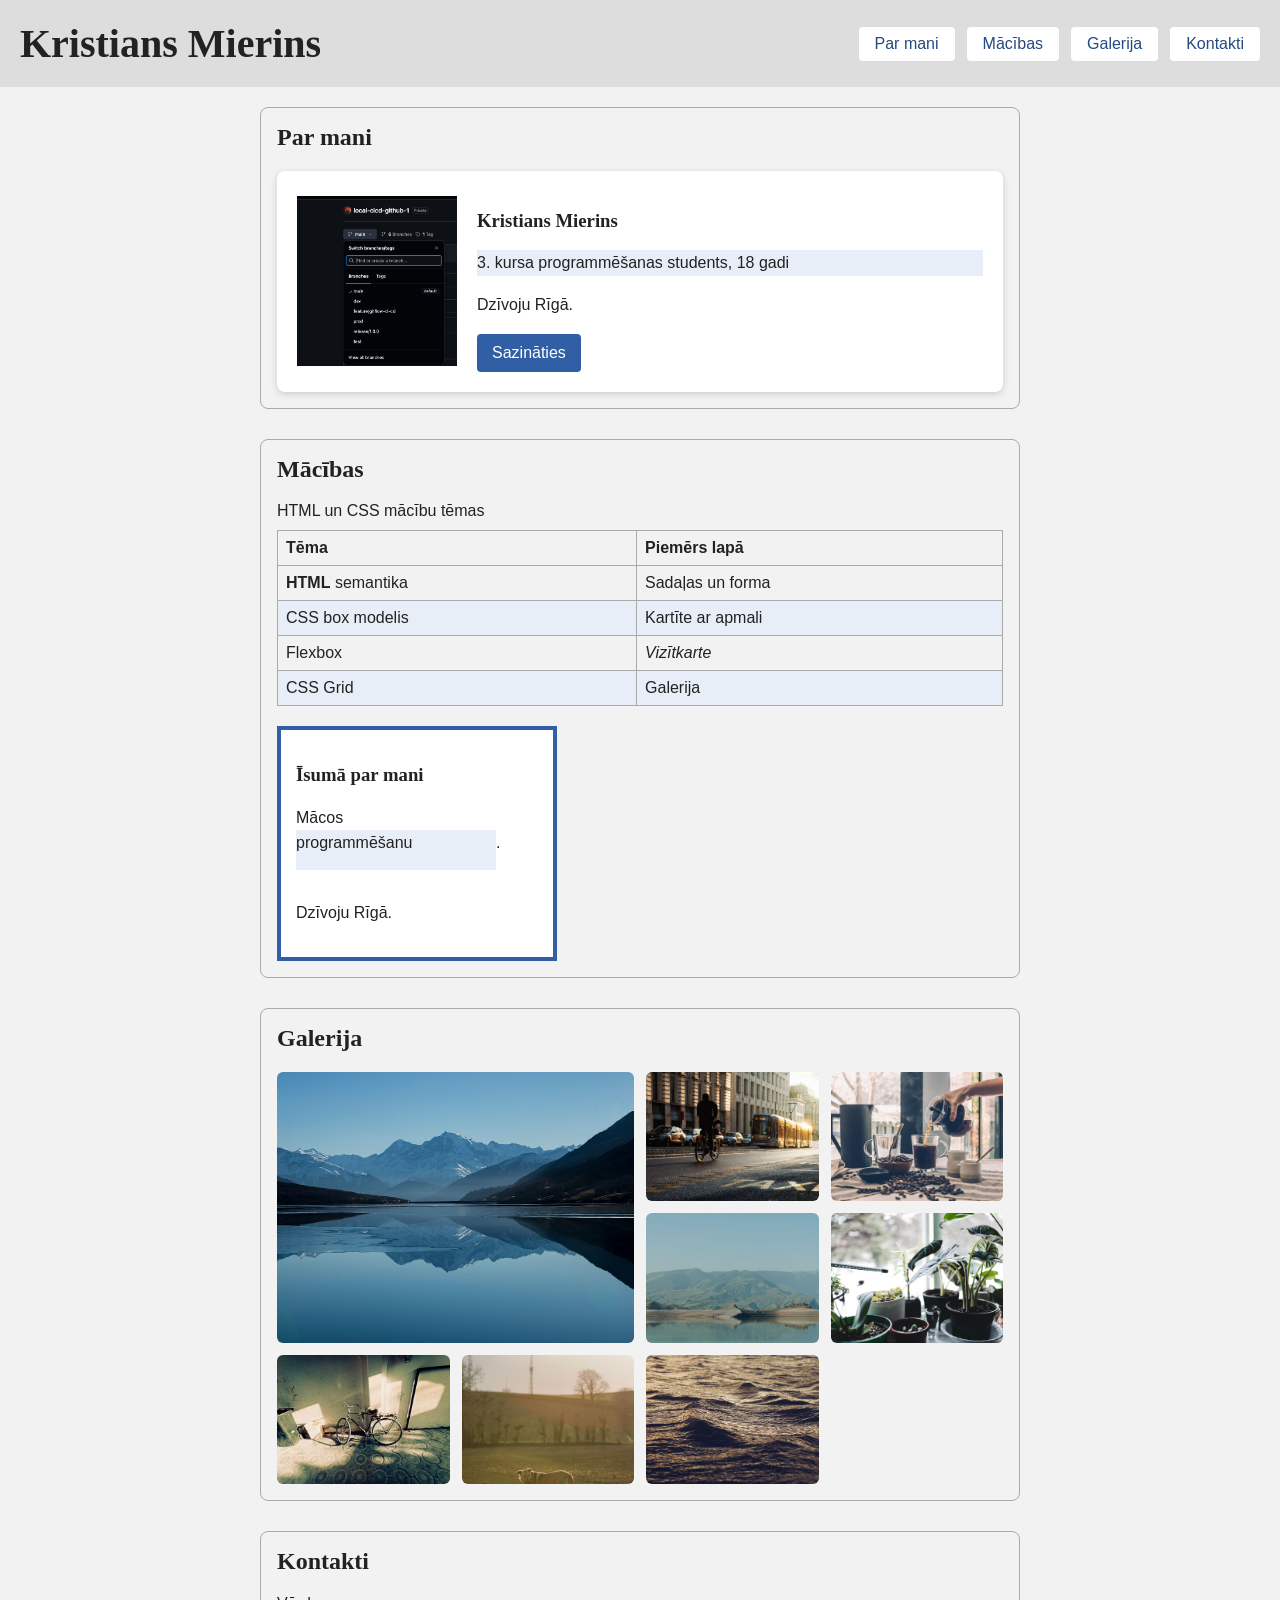
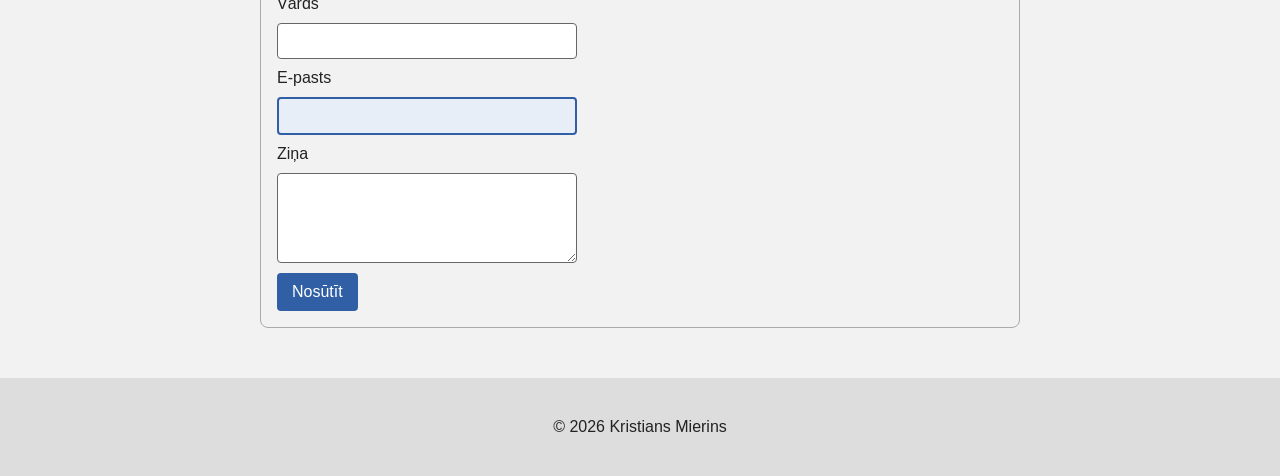
==== index.html @ ecc615dc "ver 1 n10" ====
<!DOCTYPE html>
<html lang="lv">
<head>
    <meta charset="UTF-8">
    <!-- в мобильном режиме при ширине 390px без viewport innerWidth = 980,
         с viewport = 390, без него страница выглядит как уменьшенная версия для компьютера -->
    <meta name="viewport" content="width=device-width, initial-scale=1">
    <title>Mana profila lapa</title>
    <link rel="stylesheet" href="style.css">
</head>
<body>
    <header>
        <h1 id="galvenais-virsraksts" class="virsraksts">Kristians Mierins</h1>
        <nav aria-label="Galvenā navigācija">
            <ul>
                <li><a href="#par-mani">Par mani</a></li>
                <li><a href="#macibas">Mācības</a></li>
                <li><a href="#galerija">Galerija</a></li>
                <li><a href="#kontakti">Kontakti</a></li>
            </ul>
        </nav>
    </header>

    <main>
        <section id="par-mani">
            <h2>Par mani</h2>
            <article class="vizitkarte">
                <img src="foto.jpg" alt="GitHub repozitorija zaru izvēlnes ekrānuzņēmums">
                <div>
                    <h3>Kristians Mierins</h3>
                    <p class="izcelts">3. kursa programmēšanas students, 18 gadi</p>
                    <p>Dzīvoju Rīgā.</p>
                    <a class="poga" href="#kontakti">Sazināties</a>
                </div>
            </article>
        </section>

        <section id="macibas">
            <h2>Mācības</h2>
            <!-- таблица с заголовками и как минимум тремя строками данных -->
            <table>
                <caption>HTML un CSS mācību tēmas</caption>
                <thead>
                    <tr><th scope="col">Tēma</th><th scope="col">Piemērs lapā</th></tr>
                </thead>
                <tbody>
                    <tr><td><strong>HTML</strong> semantika</td><td>Sadaļas un forma</td></tr>
                    <tr><td>CSS box modelis</td><td>Kartīte ar apmali</td></tr>
                    <tr><td><span>Flexbox</span></td><td><em>Vizītkarte</em></td></tr>
                    <tr><td>CSS Grid</td><td>Galerija</td></tr>
                </tbody>
            </table>

            <!-- отдельная карточка шириной 280px для расчёта box model,
                 а в визитке на большом экране фото и текст остаются рядом -->
            <article class="kartite">
                <h3>Īsumā par mani</h3>
                <p class="atstarpe-pirma">Mācos <span class="izcelts">programmēšanu</span>.</p>
                <p class="atstarpe-otra">Dzīvoju Rīgā.</p>
            </article>
        </section>

        <section id="galerija">
            <h2>Galerija</h2>
            <div class="galerija">
                <img class="liela" src="galerija/1.jpg" alt="Kalni un mežs atspoguļojas mierīgā ezerā">
                <img src="galerija/2.jpg" alt="Velosipēdists un tramvajs saulainā pilsētas ielā">
                <img src="galerija/3.jpg" alt="Kafija tiek lieta stikla traukā uz galda ar kafijas pupiņām">
                <img src="galerija/4.jpg" alt="Kalni un kluss ezers zem zilām debesīm">
                <img src="galerija/5.jpg" alt="Telpaugi podos uz saules apspīdētas palodzes">
                <img src="galerija/6.jpg" alt="Velosipēds atbalstīts pret saulainu, fakturētu sienu">
                <img src="galerija/7.jpg" alt="Suns stāv zāles laukā siltā vakara saulē">
                <img src="galerija/8.jpg" alt="Saulrieta zeltainā gaisma atspīd jūras viļņos">
            </div>
        </section>

        <section id="kontakti">
            <h2>Kontakti</h2>
            <!-- здесь нужно только расположить поля формы, отправка не требуется -->
            <form>
                <label for="vards">Vārds</label>
                <input type="text" id="vards" name="vards" required>

                <label for="epasts">E-pasts</label>
                <input type="email" id="epasts" name="epasts" required>

                <label for="zina">Ziņa</label>
                <textarea id="zina" name="zina" rows="4" required></textarea>

                <button type="button">Nosūtīt</button>
            </form>
        </section>
    </main>

    <footer>
        <p>© 2026 Kristians Mierins</p>
    </footer>
</body>
</html>
---- style.css ----
/* все стили находятся в отдельном файле */
* {
    box-sizing: border-box;
}

/* шрифт и цвет наследуются от body, если у элемента нет своих правил
   цвета записаны через HEX, rgb() и название white */
body {
    margin: 0;
    font-family: Arial, Helvetica, sans-serif;
    background-color: #f2f2f2;
    color: #222;
}

/* у заголовков другой шрифт, в конце списка стоит общая группа serif */
h1, h2, h3 {
    font-family: Georgia, "Times New Roman", serif;
}

/* цвет h1 задан через тег, класс и id
   побеждает #galvenais-virsraksts, потому что id имеет больший приоритет
   специфичность id 1,0,0, класса 0,1,0, тега 0,0,1 */
h1 {
    margin: 0;
    color: #664421;
}

.virsraksts {
    color: #315fa5;
}

#galvenais-virsraksts {
    color: #222;
    font-size: 2.5rem;
}

/* у обоих правил h2 одинаковый приоритет
   применяется второе, потому что оно написано ниже, цвет будет #222 */
h2 {
    color: #315fa5;
}

h2 {
    color: #222;
    font-size: 1.5rem;
    margin-top: 0;
}

/* вариант с !important оставлен выключенным
h1 { color: #664421 !important; }
   с !important это правило перебивает обычное правило с id
   если часто так делать, потом сложно разобраться, откуда берется стиль */
p {
    line-height: 1.6;
}

/* один класс используется у абзаца в визитке и у span в маленькой карточке */
.izcelts {
    background-color: #e8eef7;
}

/* имя слева, меню справа, по вертикали они стоят по центру
   если места мало, flex-wrap переносит меню на следующую строку */
header {
    display: flex;
    justify-content: space-between;
    align-items: center;
    flex-wrap: wrap;
    gap: 20px;
    padding: 20px;
    background-color: rgb(221, 221, 221);
}

/* старый вариант из N5, теперь вместо него работает flex
nav li {
    display: inline-block;
    margin-right: 12px;
}
   у inline-block пробелы и переносы строк между li давали лишние промежутки
   во flex эти пробелы не влияют на расстояние, теперь его задает gap */
nav ul {
    display: flex;
    gap: 12px;
    flex-wrap: wrap;
    list-style: none;
    padding: 0;
    margin: 0;
    justify-content: flex-start;
}

/* правило действует только на ссылки внутри nav
   у inline-block вертикальный padding учитывается в высоте строки
   у обычного inline он может залезать на соседние строки */
nav a {
    display: inline-block;
    padding: 8px 16px;
    border-radius: 4px;
    background-color: white;
    color: #244a80;
    text-decoration: none;
}

nav a:hover {
    background-color: #315fa5;
    color: white;
}

/* для сравнения вариантов можно временно задать меню ширину 500px
nav ul { width: 500px; }
   flex-start ставит ссылки в начало строки
   center собирает их по центру
   space-between оставляет свободное место между ссылками
   space-around оставляет место вокруг каждой ссылки, у краев его вдвое меньше
   без свободного места разница между этими вариантами не видна */
main {
    max-width: 800px;
    margin: 0 auto;
    padding: 20px;
}

/* у секций есть рамка, скругление и отступы внутри и снаружи */
section {
    margin-bottom: 30px;
    padding: 16px;
    border: 1px solid #aaa;
    border-radius: 8px;
}

/* с content-box ширина была бы 280 + 15 + 15 + 4 + 4 = 318px без margin
   с border-box общая ширина 280px, на содержимое остается 280 - 30 - 8 = 242px
   для этого примера отдельная карточка, чтобы не сужать flex-визитку */
.kartite {
    width: 280px;
    padding: 15px;
    border: 4px solid #315fa5;
    box-sizing: border-box;
    margin-top: 20px;
    background-color: white;
}

/* вертикальные margin соседних блочных абзацев схлопываются
   между ними получается 30px, а не 20 + 30 = 50px
   это работает здесь, потому что родитель не flex и не grid */
.atstarpe-pirma {
    margin-bottom: 20px;
}

.atstarpe-otra {
    margin-top: 30px;
}

/* block на этой странице: main, section, h2
   inline на этой странице: span в таблице, strong, em
   у обычного inline span ширина и высота не работают
   после inline-block он занимает 200 на 40px и остается в строке */
span.izcelts {
    display: inline-block;
    width: 200px;
    height: 40px;
}

/* у inline картинки auto по бокам не центрирует ее, потому что она часть строки
   у block картинки с заданной шириной свободное место делится между боковыми margin */
img {
    display: block;
    margin: 0 auto;
    max-width: 100%;
}

/* оба абзаца снова видны, правила для проверки оставлены в комментарии
.atstarpe-pirma { display: none; }
.atstarpe-otra { visibility: hidden; }
   display:none убирает элемент вместе с его местом
   visibility:hidden прячет элемент, но место под него остается */

/* display      | новая строка | работают width и height | ширина без width
   block        | да           | да                      | доступная ширина родителя
   inline       | нет          | нет                     | по тексту, может разбиться на строки
   inline-block | нет          | да                      | по содержимому в пределах свободного места
   h2 по умолчанию block, поэтому фон занимает всю доступную ширину
   с inline-block фон был бы только по ширине самого заголовка */

/* картинка и текст стоят рядом, на узком экране переносятся
   при row justify-content работает по горизонтали, align-items по вертикали
   flex-start выравнивает верхние края
   stretch растягивает элементы с автоматической высотой и может исказить картинку
   здесь оставлен center */
.vizitkarte {
    display: flex;
    gap: 20px;
    padding: 20px;
    border-radius: 8px;
    box-shadow: 0 2px 6px #ccc;
    background-color: white;
    align-items: center;
    flex-wrap: wrap;
}

.vizitkarte img {
    width: 160px;
    height: auto;
}

/* первое 1 разрешает текстовому блоку расти, второе 1 разрешает сжиматься
   220px это его начальная ширина
   если картинка 160px, gap 20px и текст 220px не помещаются, текст переносится
   при ширине 390px он стоит под картинкой даже без @media */
.vizitkarte div {
    flex: 1 1 220px;
    min-width: 0;
}

.poga, button {
    display: inline-block;
    padding: 10px 15px;
    background-color: #315fa5;
    color: white;
    border: none;
    border-radius: 4px;
    text-decoration: none;
    font: inherit;
}

/* старые правила формы из N5, теперь форма работает через flex
form label { display: block; margin-top: 10px; }
form input, form textarea { display: block; width: 100%; }
form button { display: block; margin-top: 10px; }
   column ставит поля друг под другом
   stretch растягивает их до одной ширины даже без width
   align-self у кнопки не дает ей растянуться вместе с полями */
form {
    display: flex;
    flex-direction: column;
    gap: 10px;
    max-width: 300px;
}

input, textarea {
    min-width: 0;
    padding: 8px;
    border: 1px solid #666;
    border-radius: 4px;
    font: inherit;
    color: inherit;
    background-color: white;
}

textarea {
    resize: vertical;
}

/* поле почты отличается от имени через атрибут type, отдельный класс не нужен */
input[type="email"] {
    border: 2px solid #315fa5;
    background-color: #e8eef7;
}

/* outline показывает выбранное поле, когда переходишь по форме клавишей Tab */
input:focus, textarea:focus, button:focus-visible, a:focus-visible {
    outline: 3px solid #244a80;
    outline-offset: 3px;
}

form button {
    align-self: flex-start;
}

/* у row главная ось горизонтальная, поперечная вертикальная
   у column главная ось вертикальная, поперечная горизонтальная
   justify-content работает по главной оси, align-items по поперечной
   row-reverse меняет направление внутри строки, но не порядок самих строк
   order:1 у картинки поставил бы ее после текста и при переносе
   без flex:1 1 220px начальная ширина текста зависит от содержимого 
   поэтому длинный текст может перейти под картинку даже на большом экране */
table {
    width: 100%;
    border-collapse: collapse;
}

caption {
    text-align: left;
    margin-bottom: 10px;
}

th, td {
    border: 1px solid #aaa;
    padding: 8px;
    text-align: left;
}

tbody tr:nth-child(even) {
    background-color: #e8eef7;
}

/* сначала колонки задавались через grid-template-columns:repeat(4,1fr)
   строки появляются сами, когда элементы не помещаются в предыдущие
   с 200px 200px 200px 200px получается 836px вместе с gap
   поэтому на экране 390px появляется горизонтальная прокрутка
   с 2fr 1fr 1fr 1fr первая колонка получает 2/5 свободного места
   fr делит свободное место после вычета gap, поэтому колонки с 1fr могут сжиматься
   в minmax 150px это минимальная ширина, 1fr делит оставшееся место
   при ширине 1280px получается 4 колонки, при 600px 3, при 390px 2
   если оставить две картинки, auto-fill сохраняет пустые колонки
   auto-fit убирает пустые колонки и расширяет оставшиеся
   для этого сравнения у большой картинки надо временно убрать span */
.galerija {
    display: grid;
    grid-template-columns: repeat(auto-fit, minmax(150px, 1fr));
    gap: 12px;
}

/* aspect-ratio задает форму 4:3
   без cover вертикальная картинка растягивается под эту форму
   с cover пропорции сохраняются, но часть картинки обрезается
   у вертикальной картинки в основном обрезаются верх и низ */
.galerija img {
    width: 100%;
    aspect-ratio: 4 / 3;
    border-radius: 6px;
    object-fit: cover;
}

/* старое правило для большой картинки, теперь оно ниже внутри min-width:600px
.galerija .liela {
    grid-column: 1 / 3;
    grid-row: 1 / 3;
    height: 100%;
}
   первая картинка занимает две колонки и две строки
   остальные картинки заполняют свободные ячейки по порядку
   во flex так объединить ячейки не получится
   для меню, визитки и формы подходит flex, потому что элементы идут по одной оси
   для галереи нужен grid, чтобы совпадали и колонки, и строки
   у визитки на grid с колонками 160px 1fr текст сам не перейдет под картинку
   для экрана 390px пришлось бы отдельно менять колонки */
footer {
    padding: 20px;
    text-align: center;
    background-color: rgb(221, 221, 221);
}

/* раньше при ширине 320px большая картинка создавала вторую колонку
   первая была 150px, а вторая 118px, поэтому сетка выглядела неровно
   меню переносилось, а текст визитки уходил под картинку
   max-width:100% не дает карточкам стать шире родителя
   при экране 320px визитка и маленькая карточка имеют ширину 246px
   при экране 1280px визитка 726px, маленькая карточка 280px */
.vizitkarte, .kartite {
    max-width: 100%;
}

/* 40px и 24px записаны как 2.5rem и 1.5rem
   при стандартных 16px это те же размеры
   если увеличить размер шрифта в браузере, rem вырастет вместе с ним
   заголовки с фиксированными px останутся прежнего размера
   8vw при ширине 1280px это 102.4px, при 320px это 25.6px
   clamp задает минимум 1.75rem, желаемый размер 8vw и максимум 2.5rem
   при стандартном шрифте границы получаются 28px и 40px
   размер шрифта у корня не закреплен в px, чтобы работала настройка браузера */
#galvenais-virsraksts {
    font-size: clamp(1.75rem, 8vw, 2.5rem);
}

/* max-width:600px включает эти правила на экранах до 600px включительно */
@media (max-width: 600px) {
    nav {
        width: 100%;
    }

    nav ul {
        display: grid;
        grid-template-columns: repeat(2, 1fr);
    }

    nav a {
        display: block;
        text-align: center;
    }
}

/* min-width:600px включает эти правила начиная с 600px
   ровно на 600px работают оба условия, они меняют разные элементы
   основные стили галереи рассчитаны на маленький экран */
@media (min-width: 600px) {
    .galerija .liela {
        grid-column: 1 / 3;
        grid-row: 1 / 3;
        height: 100%;
    }
}

/* на ширинах 320, 390, 768 и 1280px горизонтальной прокрутки нет
   без @media                 | что помогает
   шапка и визитка             | flex-wrap переносит элементы
   форма                      | column и stretch выравнивают поля
   колонки галереи              | auto-fit и minmax подбирают число колонок
   картинки и карточки         | max-width:100% ограничивает ширину
   с @media                        | зачем нужно отдельное правило
   две колонки меню            | на телефоне меняется способ раскладки
   большая картинка 2 на 2     | на узком экране не хватает места для двух колонок по 150px
   @media не меняет специфичность, поэтому эти правила стоят в конце файла */
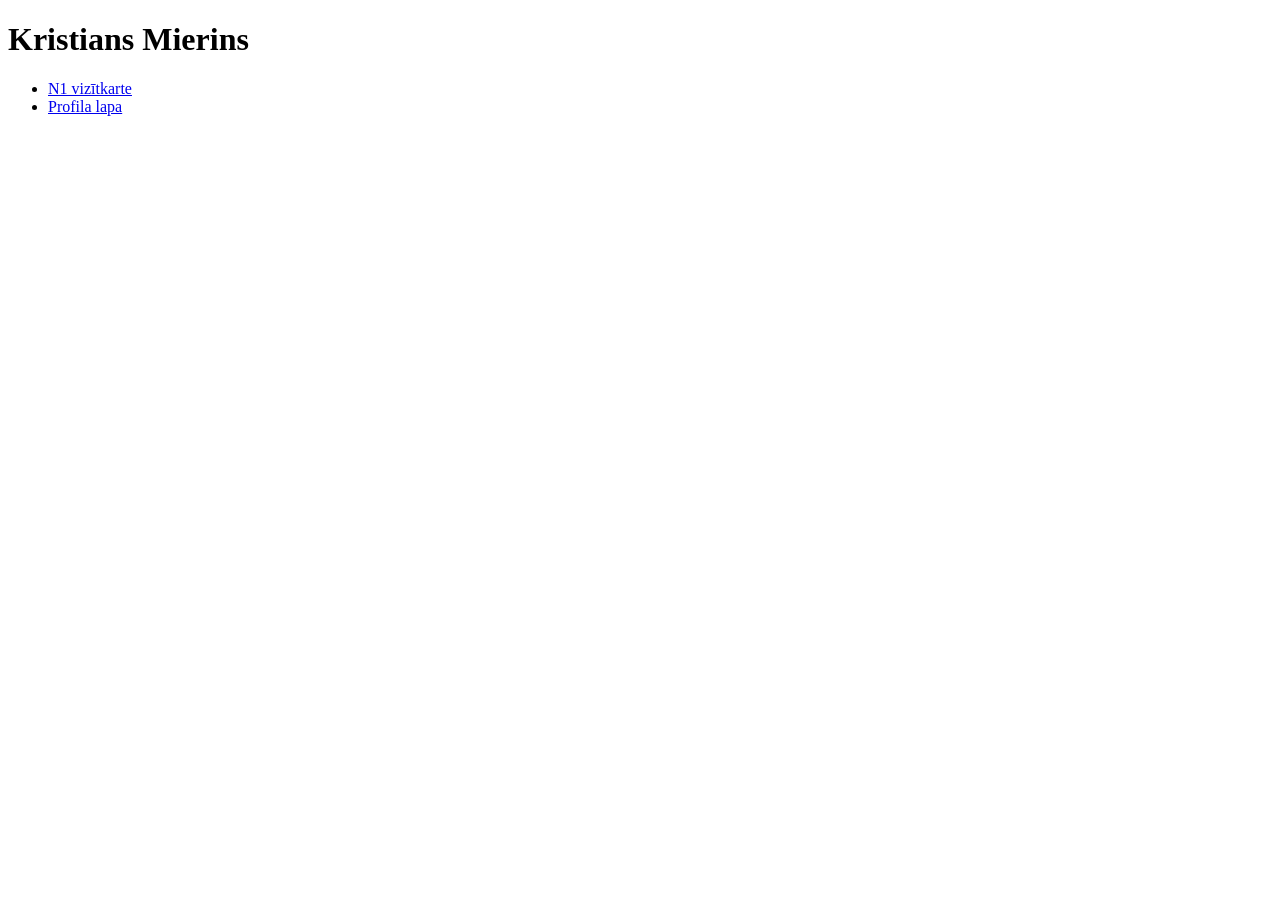
==== commit 4b86f637: "Pievieno sākumlapu" ====
--- a/index.html
+++ b/index.html
@@ -2,98 +2,14 @@
 <html lang="lv">
 <head>
     <meta charset="UTF-8">
-    <!-- в мобильном режиме при ширине 390px без viewport innerWidth = 980,
-         с viewport = 390, без него страница выглядит как уменьшенная версия для компьютера -->
     <meta name="viewport" content="width=device-width, initial-scale=1">
-    <title>Mana profila lapa</title>
-    <link rel="stylesheet" href="style.css">
+    <title>Kristiana Mierina darbi</title>
 </head>
 <body>
-    <header>
-        <h1 id="galvenais-virsraksts" class="virsraksts">Kristians Mierins</h1>
-        <nav aria-label="Galvenā navigācija">
-            <ul>
-                <li><a href="#par-mani">Par mani</a></li>
-                <li><a href="#macibas">Mācības</a></li>
-                <li><a href="#galerija">Galerija</a></li>
-                <li><a href="#kontakti">Kontakti</a></li>
-            </ul>
-        </nav>
-    </header>
-
-    <main>
-        <section id="par-mani">
-            <h2>Par mani</h2>
-            <article class="vizitkarte">
-                <img src="foto.jpg" alt="GitHub repozitorija zaru izvēlnes ekrānuzņēmums">
-                <div>
-                    <h3>Kristians Mierins</h3>
-                    <p class="izcelts">3. kursa programmēšanas students, 18 gadi</p>
-                    <p>Dzīvoju Rīgā.</p>
-                    <a class="poga" href="#kontakti">Sazināties</a>
-                </div>
-            </article>
-        </section>
-
-        <section id="macibas">
-            <h2>Mācības</h2>
-            <!-- таблица с заголовками и как минимум тремя строками данных -->
-            <table>
-                <caption>HTML un CSS mācību tēmas</caption>
-                <thead>
-                    <tr><th scope="col">Tēma</th><th scope="col">Piemērs lapā</th></tr>
-                </thead>
-                <tbody>
-                    <tr><td><strong>HTML</strong> semantika</td><td>Sadaļas un forma</td></tr>
-                    <tr><td>CSS box modelis</td><td>Kartīte ar apmali</td></tr>
-                    <tr><td><span>Flexbox</span></td><td><em>Vizītkarte</em></td></tr>
-                    <tr><td>CSS Grid</td><td>Galerija</td></tr>
-                </tbody>
-            </table>
-
-            <!-- отдельная карточка шириной 280px для расчёта box model,
-                 а в визитке на большом экране фото и текст остаются рядом -->
-            <article class="kartite">
-                <h3>Īsumā par mani</h3>
-                <p class="atstarpe-pirma">Mācos <span class="izcelts">programmēšanu</span>.</p>
-                <p class="atstarpe-otra">Dzīvoju Rīgā.</p>
-            </article>
-        </section>
-
-        <section id="galerija">
-            <h2>Galerija</h2>
-            <div class="galerija">
-                <img class="liela" src="galerija/1.jpg" alt="Kalni un mežs atspoguļojas mierīgā ezerā">
-                <img src="galerija/2.jpg" alt="Velosipēdists un tramvajs saulainā pilsētas ielā">
-                <img src="galerija/3.jpg" alt="Kafija tiek lieta stikla traukā uz galda ar kafijas pupiņām">
-                <img src="galerija/4.jpg" alt="Kalni un kluss ezers zem zilām debesīm">
-                <img src="galerija/5.jpg" alt="Telpaugi podos uz saules apspīdētas palodzes">
-                <img src="galerija/6.jpg" alt="Velosipēds atbalstīts pret saulainu, fakturētu sienu">
-                <img src="galerija/7.jpg" alt="Suns stāv zāles laukā siltā vakara saulē">
-                <img src="galerija/8.jpg" alt="Saulrieta zeltainā gaisma atspīd jūras viļņos">
-            </div>
-        </section>
-
-        <section id="kontakti">
-            <h2>Kontakti</h2>
-            <!-- здесь нужно только расположить поля формы, отправка не требуется -->
-            <form>
-                <label for="vards">Vārds</label>
-                <input type="text" id="vards" name="vards" required>
-
-                <label for="epasts">E-pasts</label>
-                <input type="email" id="epasts" name="epasts" required>
-
-                <label for="zina">Ziņa</label>
-                <textarea id="zina" name="zina" rows="4" required></textarea>
-
-                <button type="button">Nosūtīt</button>
-            </form>
-        </section>
-    </main>
-
-    <footer>
-        <p>© 2026 Kristians Mierins</p>
-    </footer>
+    <h1>Kristians Mierins</h1>
+    <ul>
+        <li><a href="vizitkarte/index.html">N1 vizītkarte</a></li>
+        <li><a href="profils/index.html">Profila lapa</a></li>
+    </ul>
 </body>
 </html>
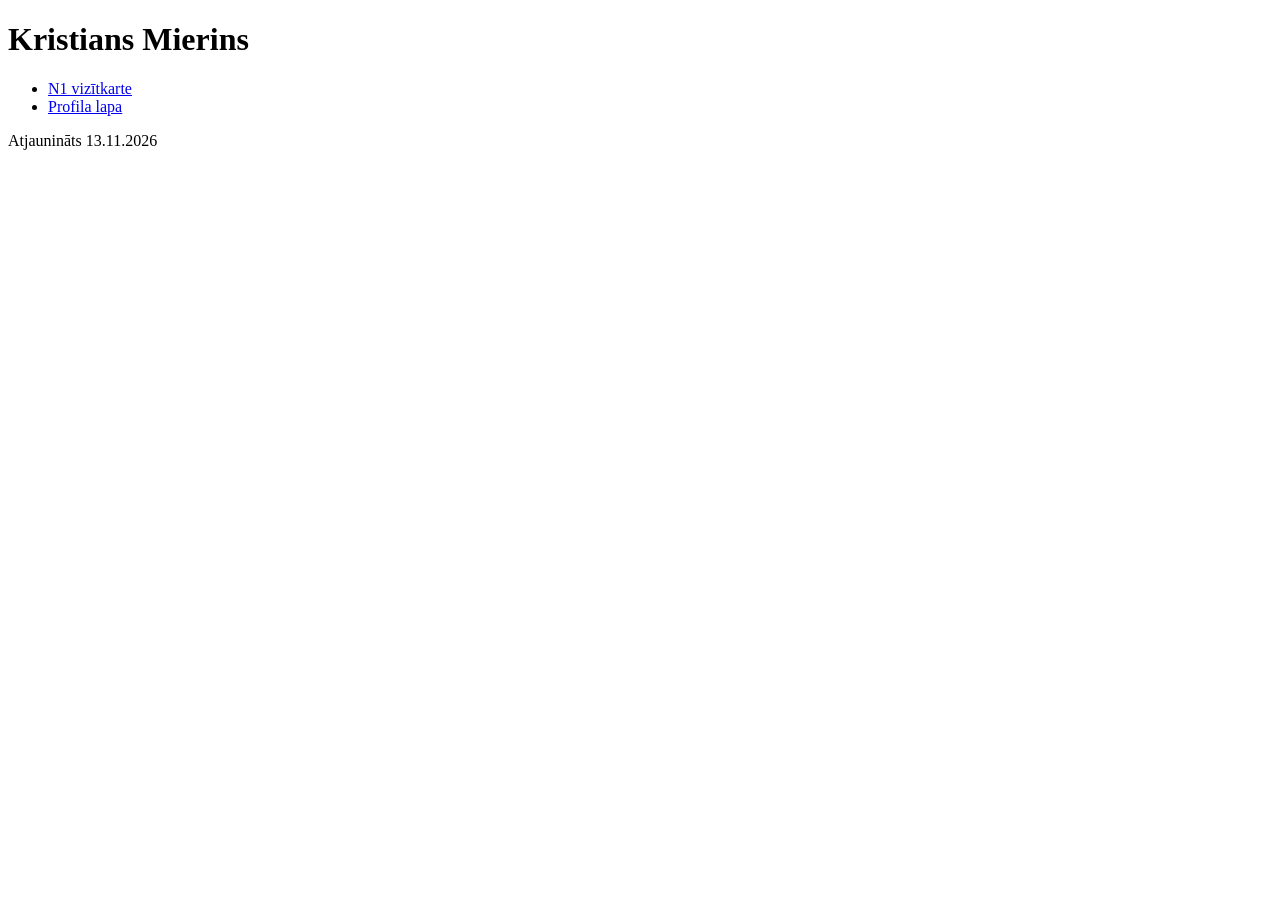
==== commit 4baaedb3: "Pievieno atjaunināšanas datumu" ====
--- a/index.html
+++ b/index.html
@@ -11,5 +11,8 @@
         <li><a href="vizitkarte/index.html">N1 vizītkarte</a></li>
         <li><a href="profils/index.html">Profila lapa</a></li>
     </ul>
+    <footer>
+        <p>Atjaunināts 13.11.2026</p>
+    </footer>
 </body>
 </html>
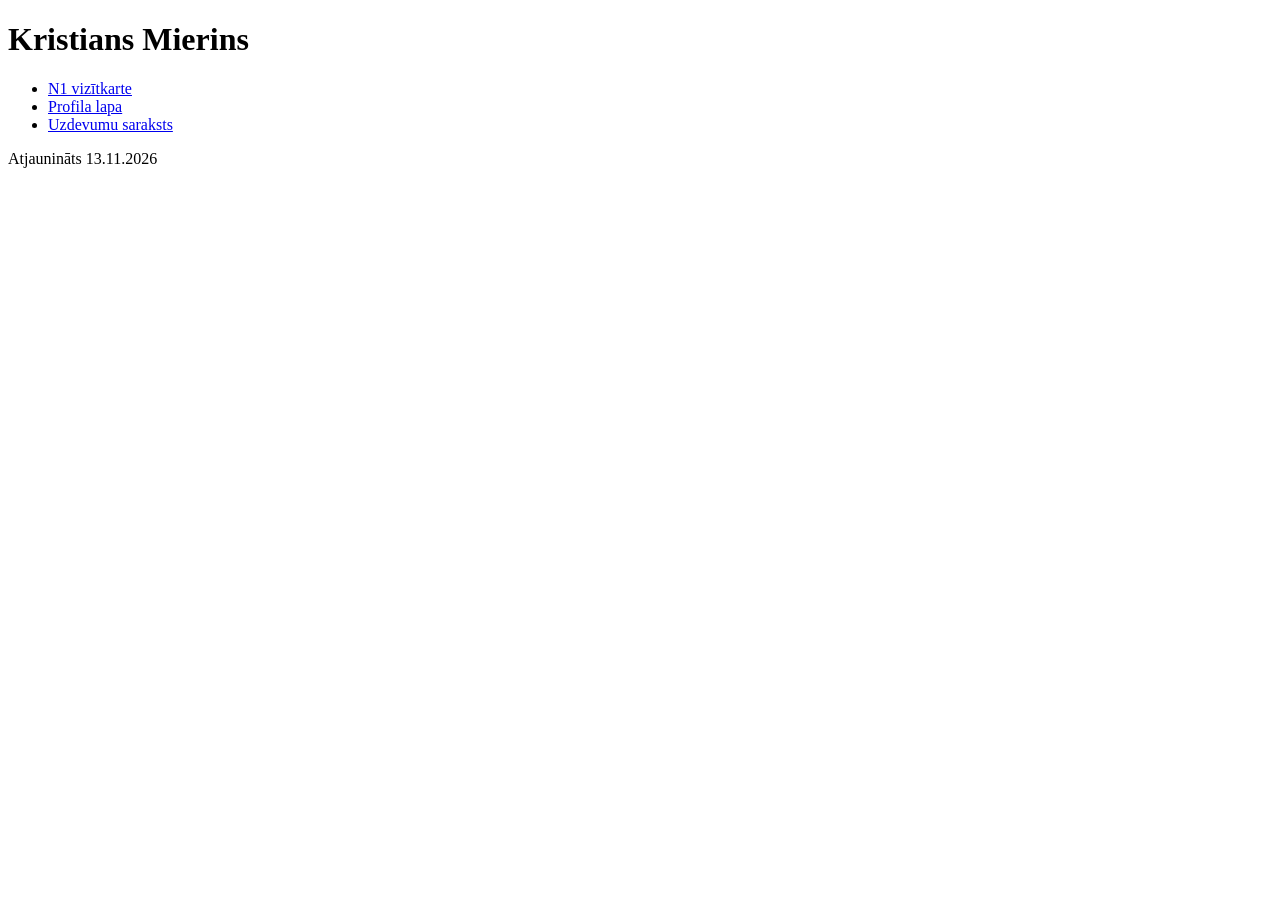
==== commit 9a6d1665: "Pievieno uzdevumu sarakstu" ====
--- a/index.html
+++ b/index.html
@@ -8,8 +8,9 @@
 <body>
     <h1>Kristians Mierins</h1>
     <ul>
-        <li><a href="vizitkarte/index.html">N1 vizītkarte</a></li>
+        <li><a href="vizitkarte/manavizitkarte.html">N1 vizītkarte</a></li>
         <li><a href="profils/index.html">Profila lapa</a></li>
+        <li><a href="todo/index.html">Uzdevumu saraksts</a></li>
     </ul>
     <footer>
         <p>Atjaunināts 13.11.2026</p>
